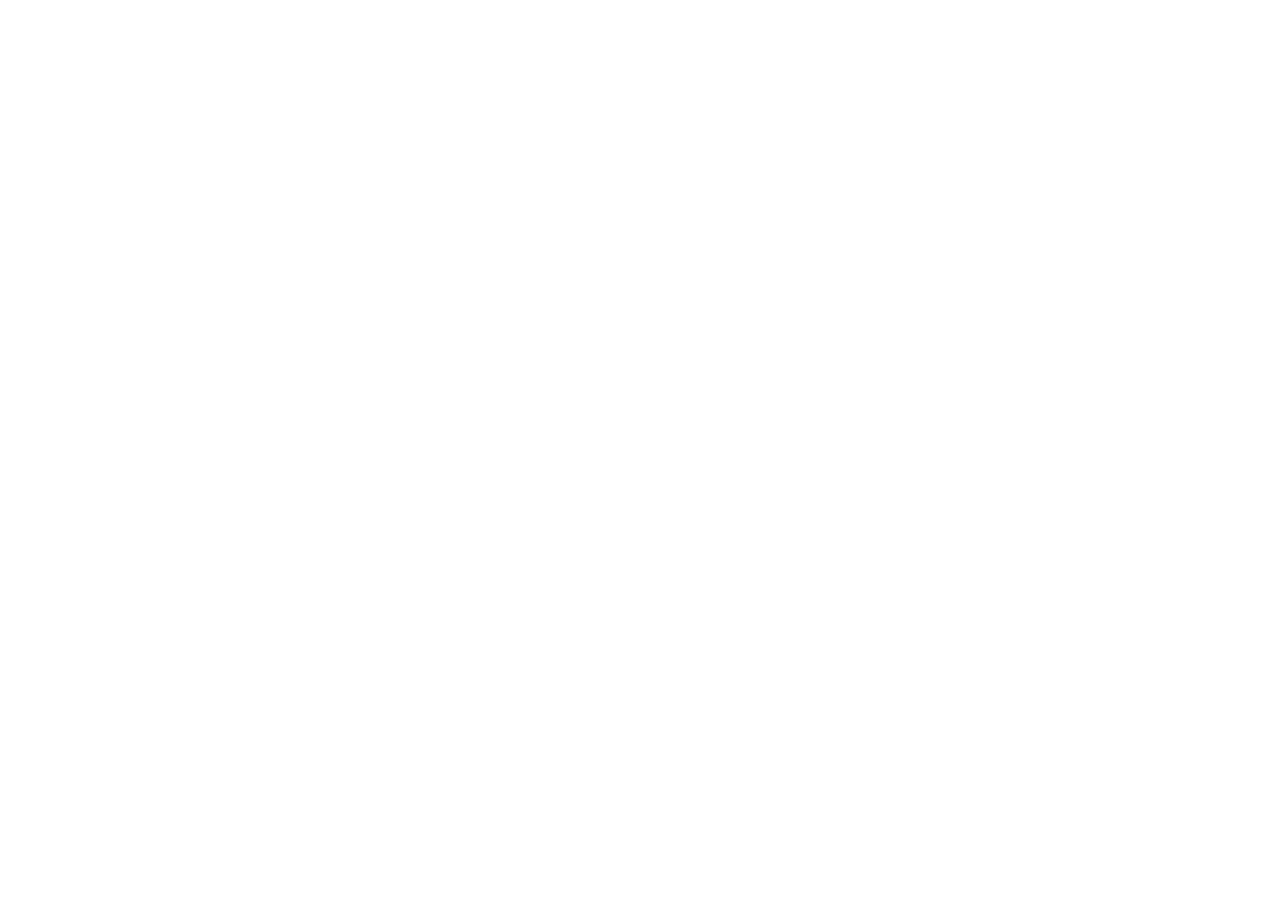
==== index.html @ 82374934 "Modification titre" ====
<!DOCTYPE html>
<html lang="fr">
  <head>
    <meta charset="utf-8">
    <meta http-equiv="X-UA-Compatible" content="IE=edge">
    <meta name="viewport" content="width=device-width, initial-scale=1">
    <!-- Ces 3 meta doivent etre laissées en premier -->
    <title>Oops</title>

    <!-- Bootstrap -->
    <link href="bootstrap/css/bootstrap.css" rel="stylesheet">
    <!-- Mon style -->
    <link href="style.css" rel="stylesheet">
    <link href='https://fonts.googleapis.com/css?family=Open+Sans:400,300,600,700,800' rel='stylesheet' type='text/css'>

    <!-- HTML5 shim and Respond.js for IE8 support of HTML5 elements and media queries -->
    <!-- WARNING: Respond.js doesn't work if you view the page via file:// -->
    <!--[if lt IE 9]>
      <script src="https://oss.maxcdn.com/html5shiv/3.7.2/html5shiv.min.js"></script>
      <script src="https://oss.maxcdn.com/respond/1.4.2/respond.min.js"></script>
    <![endif]-->
  </head>
  <body>
   
   
   
   
    <header>
      <div class="container">     

      </div>
    </header>
    
    
    
    
    
    <!-- jQuery (necessary for Bootstrap's JavaScript plugins) -->
    <script src="https://ajax.googleapis.com/ajax/libs/jquery/1.11.3/jquery.min.js"></script>
    <!-- Include all compiled plugins (below), or include individual files as needed -->
    <script src="bootstrap/js/bootstrap.min.js"></script>
  </body>
</html>
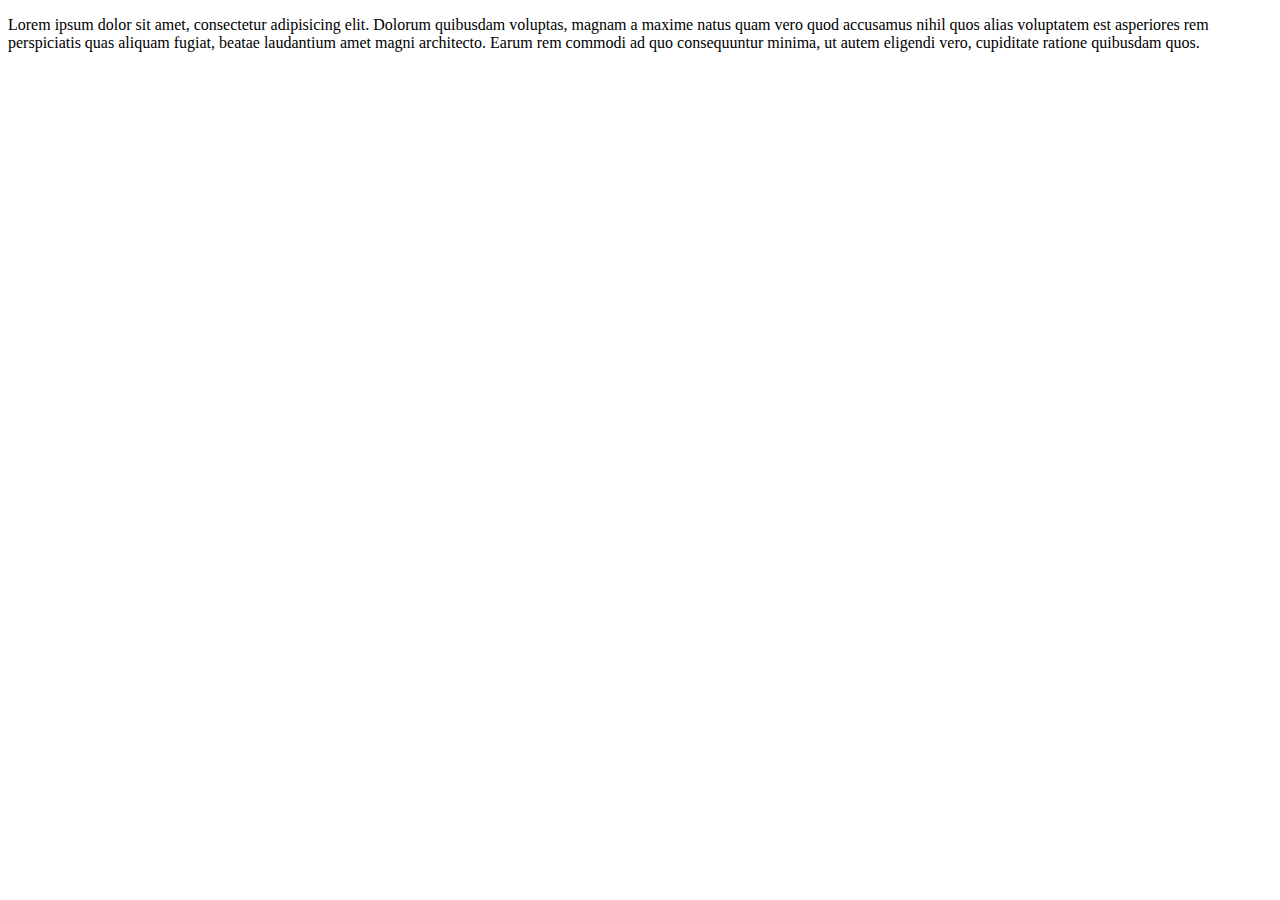
==== commit fdb29c78: "ajout lorem" ====
--- a/index.html
+++ b/index.html
@@ -23,7 +23,7 @@
   <body>
    
    
-   
+   <p>Lorem ipsum dolor sit amet, consectetur adipisicing elit. Dolorum quibusdam voluptas, magnam a maxime natus quam vero quod accusamus nihil quos alias voluptatem est asperiores rem perspiciatis quas aliquam fugiat, beatae laudantium amet magni architecto. Earum rem commodi ad quo consequuntur minima, ut autem eligendi vero, cupiditate ratione quibusdam quos.</p>
    
     <header>
       <div class="container">     
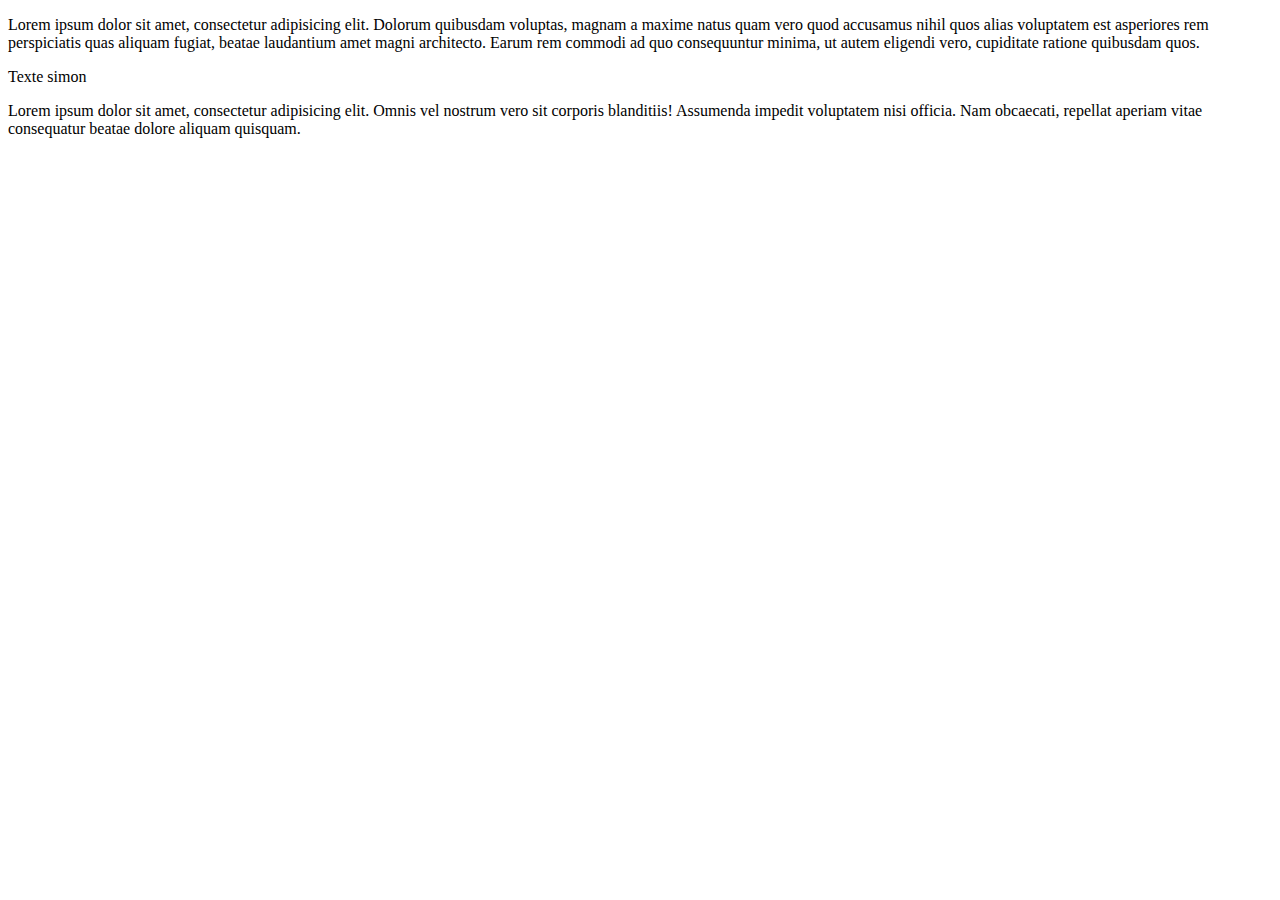
==== commit 7240a1b5: "Test ajout" ====
--- a/index.html
+++ b/index.html
@@ -24,6 +24,9 @@
    
    
    <p>Lorem ipsum dolor sit amet, consectetur adipisicing elit. Dolorum quibusdam voluptas, magnam a maxime natus quam vero quod accusamus nihil quos alias voluptatem est asperiores rem perspiciatis quas aliquam fugiat, beatae laudantium amet magni architecto. Earum rem commodi ad quo consequuntur minima, ut autem eligendi vero, cupiditate ratione quibusdam quos.</p>
+   <p>Texte simon</p>
+   
+   <div class="fleur">Lorem ipsum dolor sit amet, consectetur adipisicing elit. Omnis vel nostrum vero sit corporis blanditiis! Assumenda impedit voluptatem nisi officia. Nam obcaecati, repellat aperiam vitae consequatur beatae dolore aliquam quisquam.</div>
    
     <header>
       <div class="container">     
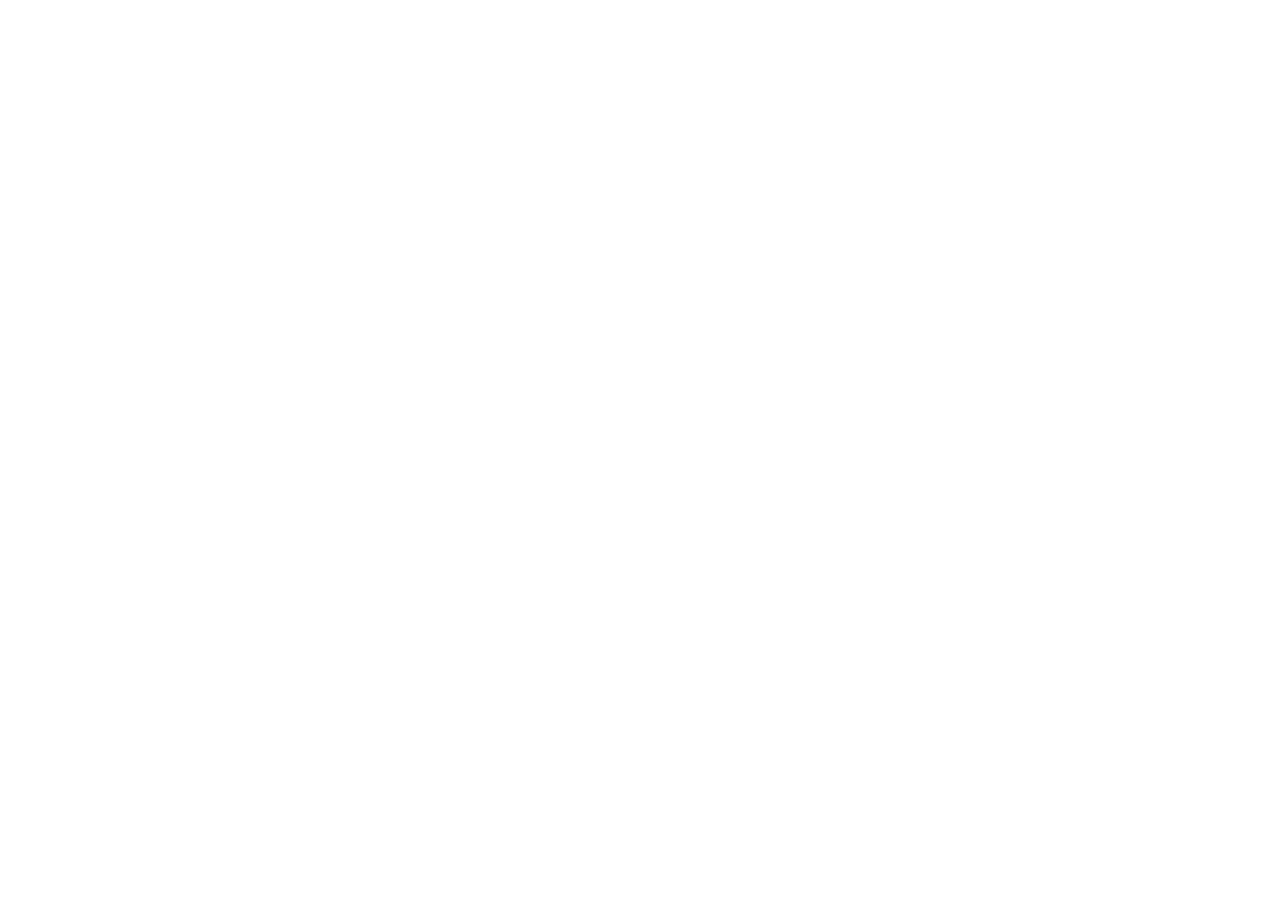
==== commit eee50481: "Ajout des fonts, et adaptation dans le code" ====
--- a/index.html
+++ b/index.html
@@ -11,7 +11,6 @@
     <link href="bootstrap/css/bootstrap.css" rel="stylesheet">
     <!-- Mon style -->
     <link href="style.css" rel="stylesheet">
-    <link href='https://fonts.googleapis.com/css?family=Open+Sans:400,300,600,700,800' rel='stylesheet' type='text/css'>
 
     <!-- HTML5 shim and Respond.js for IE8 support of HTML5 elements and media queries -->
     <!-- WARNING: Respond.js doesn't work if you view the page via file:// -->
@@ -22,15 +21,8 @@
   </head>
   <body>
    
-   
-   <p>Lorem ipsum dolor sit amet, consectetur adipisicing elit. Dolorum quibusdam voluptas, magnam a maxime natus quam vero quod accusamus nihil quos alias voluptatem est asperiores rem perspiciatis quas aliquam fugiat, beatae laudantium amet magni architecto. Earum rem commodi ad quo consequuntur minima, ut autem eligendi vero, cupiditate ratione quibusdam quos.</p>
-   <p>Texte simon</p>
-   
-   <div class="fleur">Lorem ipsum dolor sit amet, consectetur adipisicing elit. Omnis vel nostrum vero sit corporis blanditiis! Assumenda impedit voluptatem nisi officia. Nam obcaecati, repellat aperiam vitae consequatur beatae dolore aliquam quisquam.</div>
-   
     <header>
       <div class="container">     
-
       </div>
     </header>
     
--- a/style.css
+++ b/style.css
@@ -0,0 +1,21 @@
+@font-face {
+   font-family: 'OxfamRegular';
+   src: url('fonts/Oxfam_TSTARPRO-Regular.otf');
+   src: url('fonts/Oxfam_TSTARPRO-Regular.otf?#iefix') format('embedded-opentype'),
+        url('fonts/Oxfam_TSTARPRO-Regular.otf') format('otf'),
+}
+
+
+body {
+  background: #FFFFFF;
+  padding: 0px;
+  margin: 0px;
+  font-family: 'OxfamRegular', sans-serif;
+}
+
+a, a:link, a:hover, a:visited, a:active,
+button, button:link, button:hover, button:visited, button:active {
+  outline : none;
+  text-decoration: none;
+}
+
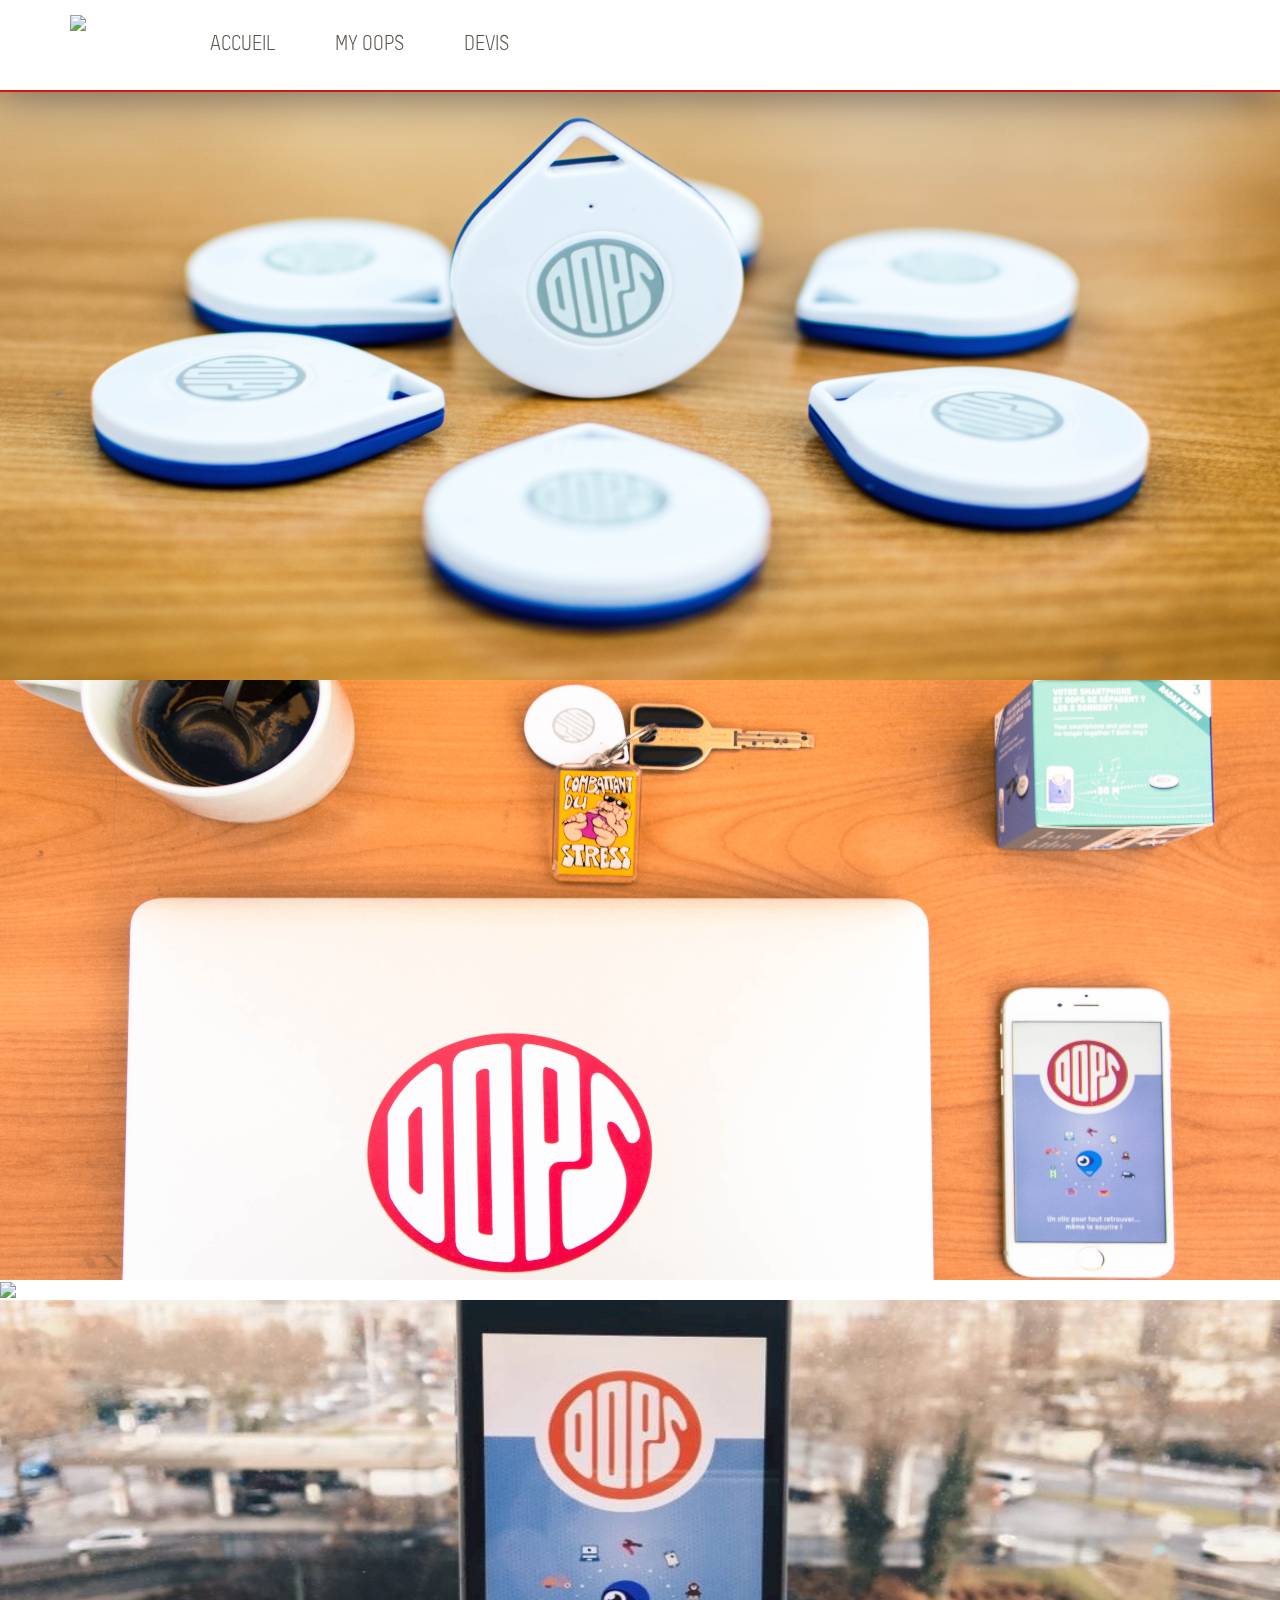
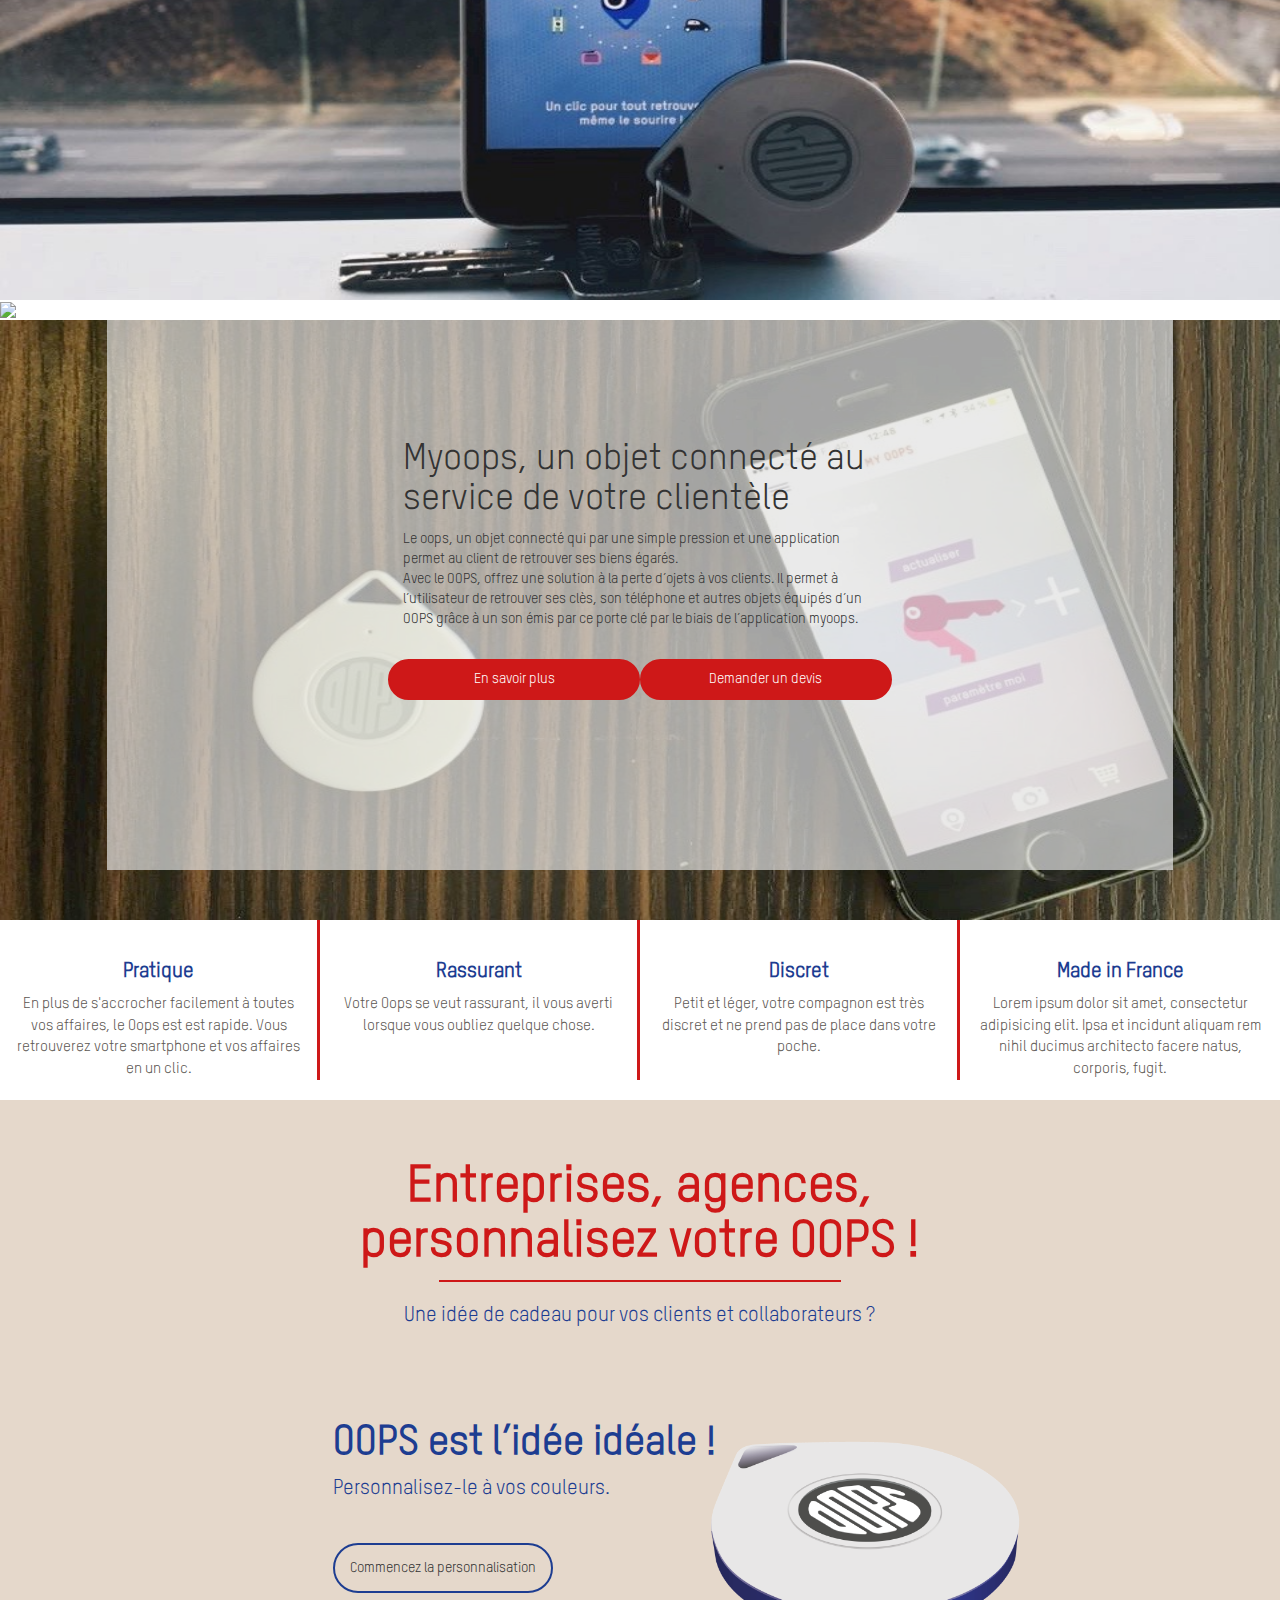
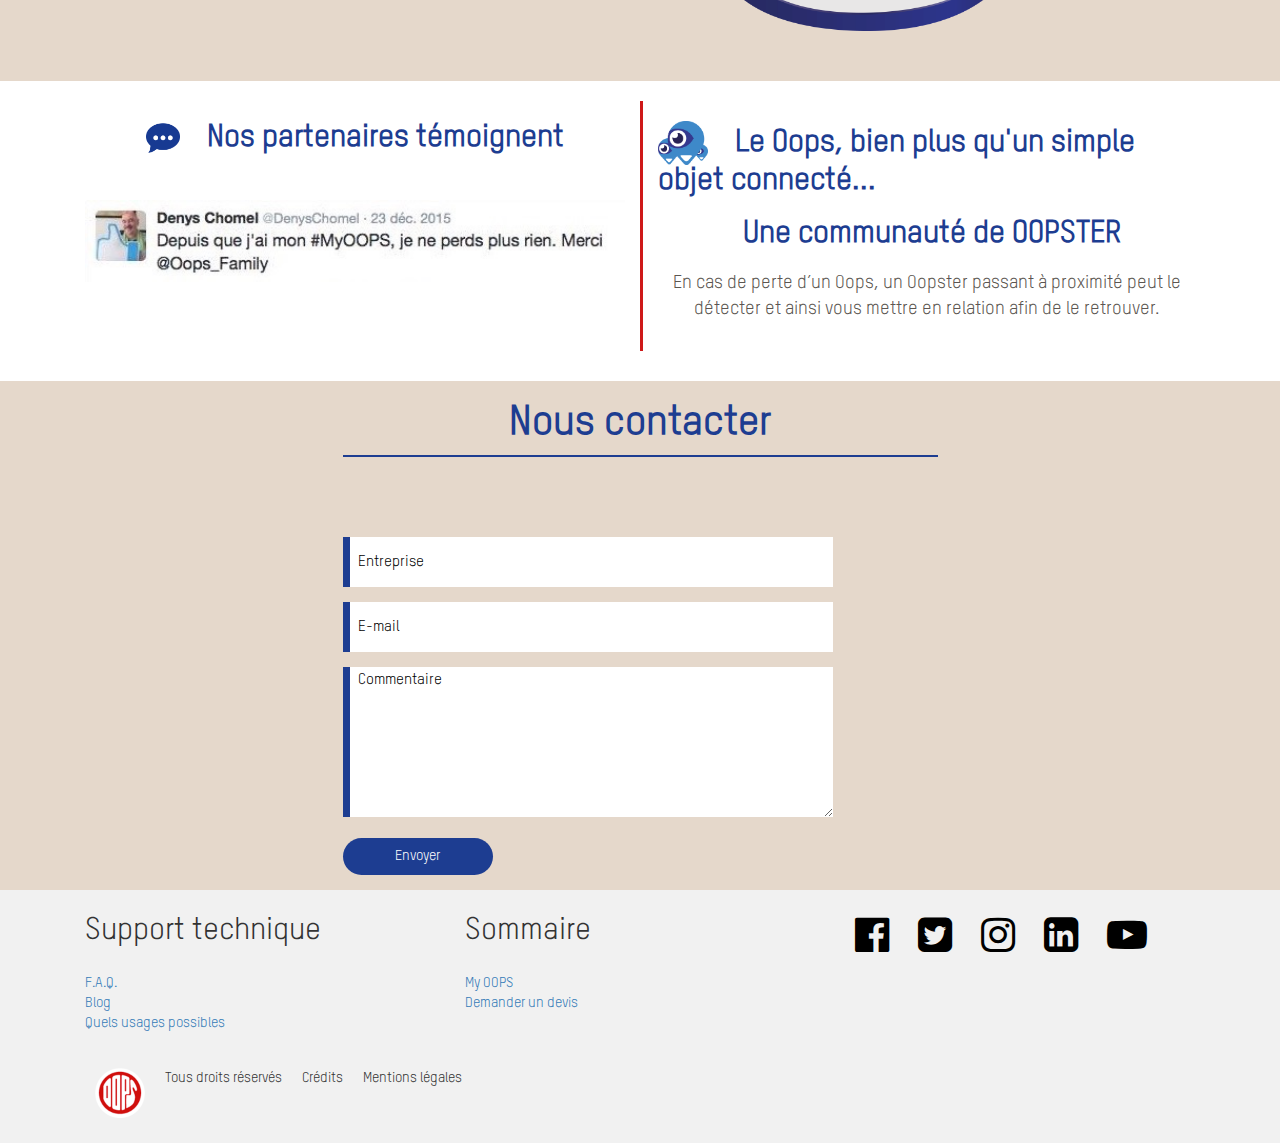
==== commit 7589e340: "Update V0.3" ====
--- a/index.html
+++ b/index.html
@@ -1,38 +1,274 @@
 <!DOCTYPE html>
-<html lang="fr">
-  <head>
-    <meta charset="utf-8">
-    <meta http-equiv="X-UA-Compatible" content="IE=edge">
-    <meta name="viewport" content="width=device-width, initial-scale=1">
-    <!-- Ces 3 meta doivent etre laissées en premier -->
-    <title>Oops</title>
-
-    <!-- Bootstrap -->
-    <link href="bootstrap/css/bootstrap.css" rel="stylesheet">
-    <!-- Mon style -->
-    <link href="style.css" rel="stylesheet">
-
-    <!-- HTML5 shim and Respond.js for IE8 support of HTML5 elements and media queries -->
-    <!-- WARNING: Respond.js doesn't work if you view the page via file:// -->
-    <!--[if lt IE 9]>
-      <script src="https://oss.maxcdn.com/html5shiv/3.7.2/html5shiv.min.js"></script>
-      <script src="https://oss.maxcdn.com/respond/1.4.2/respond.min.js"></script>
-    <![endif]-->
-  </head>
-  <body>
-   
+<html lang="en">
+
+<head>
+    <meta charset="UTF-8">
+    <title>Notre page avec Slider</title>
+    <link rel="stylesheet" href="styles/reset.css">
+    <link rel="stylesheet" href="https://maxcdn.bootstrapcdn.com/font-awesome/4.4.0/css/font-awesome.min.css">
+    <link rel="stylesheet" href="bootstrap/css/bootstrap.min.css">
+    <link rel="stylesheet" type="text/css" href="slick/slick.css" />
+    <link rel="stylesheet" type="text/css" href="slick/slick-theme.css" />
+    <link rel="stylesheet" href="styles/style.css">
+</head>
+
+<body>
+    <!----------------- TOPBAR ------------------------>
     <header>
-      <div class="container">     
-      </div>
+        <nav class="navbar navbar-inverse navbar-fixed-top" role="navigation">
+            <div class="container">
+                <!-- Brand and toggle get grouped for better mobile display -->
+                <div class="navbar-header">
+                    <button type="button" class="navbar-toggle" data-toggle="collapse" data-target="#bs-example-navbar-collapse-1">
+                        <span class="sr-only">Toggle navigation</span>
+                        <span class="icon-bar"></span>
+                        <span class="icon-bar"></span>
+                        <span class="icon-bar"></span>
+                    </button>
+                    <a class="navbar-brand" href="index.html"><img src="images/Logo.png" alt="logo"></a>
+                </div>
+                <!-- Collect the nav links, forms, and other content for toggling -->
+                <div class="collapse navbar-collapse" id="bs-example-navbar-collapse-1">
+                    <ul class="nav navbar-nav">
+                        <li>
+                            <a href="index.html">Accueil</a>
+                        </li>
+                        <li>
+                            <a href="oops.html">My Oops</a>
+                        </li>
+                        <li>
+                            <a href="form.html">Devis</a>
+                        </li>
+                    </ul>
+                </div>
+                <!-- /.navbar-collapse -->
+            </div>
+            <!-- /.container -->
+        </nav>
     </header>
-    
-    
-    
-    
-    
-    <!-- jQuery (necessary for Bootstrap's JavaScript plugins) -->
-    <script src="https://ajax.googleapis.com/ajax/libs/jquery/1.11.3/jquery.min.js"></script>
-    <!-- Include all compiled plugins (below), or include individual files as needed -->
+    <!-- /Header -->
+
+    <!----------------- SLIDER ------------------------>
+    <div class="container-fluid">
+        <div class="row hidden-xs hidden-sm" id="hero">
+            <div class="monSlider col-lg-12 hidden-xs hiddenIphone">
+                <div><img class="respImg1" src="images/S5bis.jpg" alt="#"></div>
+                <div><img class="respImg2" src="images/S3bis.jpg" alt="#"></div>
+                <div><img class="respImg3" src="images/S2bis.jpg" alt="#"></div>
+                <div><img class="respImg4" src="images/S4bis.jpg" alt="#"></div>
+                <div><img class="respImg5" src="images/S1bis.jpg" alt="#"></div>
+                <div><img class="respImg6" src="images/S6bis.jpg" alt="#"></div>
+            </div>
+            <div id="test" class=" col-sm-push-1 col-sm-10 col-md-push-1 col-md-10 col-lg-push-1 col-lg-10">
+                <div id="bg">
+                    <div class="col-sm-12 col-lg-12">
+                        <h1 class="col-lg-offset-3 col-lg-6">Myoops, un objet connecté au service de votre clientèle</h1>
+                        <p class="col-lg-offset-3 col-lg-6">Le oops, un objet connecté qui par une simple pression et une application permet au client de retrouver ses biens égarés.
+                            <br/>Avec le OOPS, offrez une solution à la perte d’ojets à vos clients. Il permet à l’utilisateur de retrouver ses clès, son téléphone et autres objets équipés d’un OOPS grâce à un son émis par ce porte clé par le biais de l’application myoops.</p>
+                        <a href="oops.html">
+                            <button id="sliderButton" name="singlebutton" class="col-sm-push-2 col-sm-3 col-md-3 col-lg-offset-1 col-lg-3">En savoir plus </button>
+                        </a>
+                        <a href="form.html">
+                            <button id="sliderButton" name="singlebutton" class="col-sm-push-3 col-sm-3 col-lg-push-2 col-lg-3">Demander un devis</button>
+                        </a>
+                    </div>
+                    <!--<div class=" hidden-xs col-sm-5 col-lg-4">
+               <img src="images/La-puce-oops-e1447324720905.png" alt="" id="bgImg">
+           </div>-->
+                </div>
+            </div>
+        </div>
+        <div id="bg" class="visible-xs visible-sm hidden-md hidden-lg">
+            <div class="col-sm-12 col-lg-8">
+                <h1 class="col-lg-12">Myoops, un objet connecté au service de votre clientèle</h1>
+                <p class="col-lg-12">Le oops, un objet connecté qui par une simple pression et une application permet au client de retrouver ses biens égarés.
+                    <br/>Avec le OOPS, offrez une solution à la perte d’ojets à vos clients. Il permet à l’utilisateur de retrouver ses clès, son téléphone et autres objets équipés d’un OOPS grâce à un son émis par ce porte clé par le biais de l’application myoops.</p>
+                <a href="oops.html">
+                    <button id="sliderButton" name="singlebutton" class="col-sm-push-2 col-sm-3 col-md-3 col-lg-push-1 col-lg-3">En savoir plus </button>
+                </a>
+                <a href="form">
+                    <button id="sliderButton" name="singlebutton" class="col-sm-push-3 col-sm-3 col-lg-push-2 col-lg-3">Demander un devis</button>
+                </a>
+            </div>
+            <!--<div class=" col-sm-5 col-lg-4">
+               <img src="images/La-puce-oops-e1447324720905.png" alt="" id="bgImg">
+           </div>-->
+        </div>
+    </div>
+    <div class="clear"></div>
+    <!----------------- ARGUMENTS ------------------------>
+    <div class="container-fluid">
+        <div class="row">
+            <div class="arguments-list">
+                <div class="col-xs-12 col-sm-6 col-md-3 col-lg-3  arguments">
+                    <img src="images/pratique.png" alt="">
+                    <h2>Pratique</h2>
+                    <p>En plus de s'accrocher facilement à toutes vos affaires, le Oops est est rapide. Vous retrouverez votre smartphone et vos affaires en un clic.</p>
+                </div>
+                <div class="col-xs-12 col-sm-6 col-md-3 col-lg-3  arguments">
+                    <img src="images/rassurant.png" alt="">
+                    <h2>Rassurant</h2>
+                    <p>Votre Oops se veut rassurant, il vous averti lorsque vous oubliez quelque chose.</p>
+                </div>
+                <div class="col-xs-12 col-sm-6 col-md-3 col-lg-3   arguments">
+                    <img src="images/picto_4.png" alt="">
+                    <h2>Discret</h2>
+                    <p>Petit et léger, votre compagnon est très discret et ne prend pas de place dans votre poche.</p>
+                </div>
+                <div class="col-xs-12 col-sm-6 col-md-3 col-lg-3  arguments">
+                    <img src="images/france.png" alt="">
+                    <h2>Made in France</h2>
+                    <p>Lorem ipsum dolor sit amet, consectetur adipisicing elit. Ipsa et incidunt aliquam rem nihil ducimus architecto facere natus, corporis, fugit.</p>
+                </div>
+            </div>
+        </div>
+    </div>
+
+    <div class="clear"></div>
+    <!----------------- PERSONNALISEZ ------------------------>
+    <div class="container-fluid">
+        <div class="row">
+            <div class="personnalisezBg col-xs-12 col-md-12 col-lg-12">
+            <div class="persoTitle col-md-push-2 col-md-8 col-lg-8">
+                <div class="personnalisezTitle  col-lg-12">
+                    <h3>Entreprises, agences, personnalisez votre OOPS !</h3>
+                </div>
+
+                <div class="trait col-lg-offset-3 col-lg-6"></div>
+
+                <div class="personnalisezSousTitre col-lg-12">Une idée de cadeau pour vos clients et collaborateurs ?</div>
+                </div>
+                <div class="col-xs-12 col-md-12 col-lg-12">
+                <div class="personnalisez col-md-6 col-lg-push-2 col-lg-6">
+                    <h2>OOPS est l’idée idéale !</h2>
+                    <p>Personnalisez-le à vos couleurs.</p>
+                    <input type='submit' value='Commencez la personnalisation' />
+                </div>
+                <div class="logoOops col-md-6 col-lg-4">
+                </div>
+                </div>
+            </div>
+        </div>
+    </div>
+
+
+    <!----------------- AVIS ------------------------>
+<div class="container">
+        <section class="row ">
+            <div class="avisCommunaute col-sm-12 col-md-12 col-lg-12">
+                <div class="avis col-md-12 col-lg-6">
+                    <h2> <img src="images/bulle2.png" alt="#"> Nos partenaires témoignent</h2>
+                    <img class="avisScreen" src="images/avis1.jpg" alt="">
+                </div>
+                <!----------------- COMMUNAUTÉ  ------------------------>
+                <div class="communaute col-sm-12 col-md-12 col-lg-6">
+                    <h2>  <img src="images/communaute.png" alt="#"> Le Oops, bien plus qu'un simple objet connecté...</h2>
+                    <h3>Une communauté de OOPSTER</h3>
+                    <p>En cas de perte d’un Oops, un Oopster passant à proximité peut le détecter et ainsi vous mettre en relation afin de le retrouver.
+                    </p>
+                </div>
+            </div>
+        </section>
+        </div>
+
+
+    <!----------------- CONTACT  ------------------------>
+    <div class="container-fluid">
+    <div class="row">
+        <div class="priseDeContact col-md-12 col-lg-12">
+            <div class="adresse col-lg-push-3 col-lg-6">
+                <h2>Nous contacter</h2>
+                <div class="trait2 col-lg-12"></div>
+            </div>
+
+            <form class="form-horizontal col-md-offset-2 col-md-10 col-lg-offset-3 col-lg-6" id="form">
+                    <fieldset>
+
+                        <!-- Text input-->
+                        <div class="form-group">
+                            <div class="col-md-10 col-lg-10">
+                                <input id="textinput" name="textinput" type="text" placeholder="Entreprise">
+                            </div>
+                        </div>
+
+                        <!-- Text input-->
+                        <div class="form-group">
+                            <div class="col-md-10 col-lg-10">
+                                <input id="textinput" name="textinput" type="text" placeholder="E-mail">
+                            </div>
+                        </div>
+                        <div class="form-group">
+                            <div class="col-md-10 col-lg-10">
+                                <textarea rows="5" id="comment" placeholder="Commentaire"></textarea>
+                            </div>
+                        </div>
+                        <!-- Button -->
+                        <div class="form-group">
+                            <div class="col-md-4 col-lg-8">
+                                <button class="singlebutton" name="singlebutton">Envoyer</button>
+                            </div>
+                        </div>
+                    </fieldset>
+                </form>
+            </div>
+        </div>
+</div>
+
+    <!-----------------Footer-------------------------->
+    <footer>
+        <div class="container">
+            <section class="row">
+                <div class="container">
+                    <div class="col-xs-6 col-md-4 col-lg-4" id="support">
+                        <h1>Support technique</h1>
+                        <ul>
+                            <li><a href="http://www.my-oops.com/#footer">F.A.Q.</a></li>
+                            <li><a href="http://www.my-oops.com/oops-blog/">Blog</a></li>
+                            <li><a href="oops.html">Quels usages possibles</a></li>
+                        </ul>
+                    </div>
+                    <div class="col-xs-6 col-md-4 col-lg-4" id="sommaire">
+                        <h1>Sommaire</h1>
+                        <ul>
+                            <li><a href="oops.html">My OOPS</a></li>
+                            <li><a href="form.html">Demander un devis</a></li>
+                        </ul>
+                    </div>
+                    <div class="col-xs-12 col-md-4 col-lg-4" id="socialfooter">
+                        <span>
+                    <a href="https://www.facebook.com/myoopsbyico/?fref=ts"><i class="fa fa-facebook-official"></i></a>
+                    <a href="https://twitter.com/OOPS_Family"><i class="fa fa-twitter-square"></i></a>
+                    <a href="https://www.instagram.com/oops_family/"><i class="fa fa-instagram"></i></a>
+                    <a href="https://www.linkedin.com/company/my-oops?trk=tyah&trkInfo=clickedVertical%3Acompany%2CentityType%3AentityHistoryName%2CclickedEntityId%3Acompany_4872905%2Cidx%3A0"><i class="fa fa-linkedin-square"></i></a>
+                    <a href="https://www.youtube.com/channel/UCn_Cdf9ccADZz56FVnX-cAg"><i class="fa fa-youtube-play"></i></a>
+                  </span>
+                    </div>
+                </div>
+            </section>
+            <section class="row">
+                <div class="container">
+                    <div class="col-lg-6" id="droits">
+                        <ul>
+                            <li><img src="images/logo_oops.png" alt="logo" id="imgLogo"></li>
+                            <li>Tous droits réservés</li>
+                            <li>Crédits</li>
+                            <li>Mentions légales</li>
+                        </ul>
+                    </div>
+                </div>
+            </section>
+        </div>
+    </footer>
+
+
+    <!----------------- SCRIPTS  ------------------------>
+
+    <script type="text/javascript" src="scripts/jquery-1.12.0.min.js"></script>
+    <script type="text/javascript" src="http://code.jquery.com/jquery-migrate-1.2.1.min.js"></script>
+    <script type="text/javascript" src="slick/slick.min.js"></script>
+    <script src="scripts/avis.js"></script>
     <script src="bootstrap/js/bootstrap.min.js"></script>
-  </body>
+    <script src="scripts/main.js"></script>
+</body>
+
 </html>--- a/styles/style.css
+++ b/styles/style.css
@@ -0,0 +1,854 @@
+@font-face {
+    font-family: 'oxfam_tstarpro-regular-webfont';
+    src: url('../fonts/Oxfam_TSTARPRO-Regular.otf');
+}
+
+body {
+    font-family: "oxfam_tstarpro-regular-webfont";
+    background-color: white;
+}
+
+.clear {
+    clear: both;
+}
+
+
+/*****************************************************************************************
+
+
+
+                                TOPBAR
+
+
+******************************************************************************************/
+
+.navbar-inverse .navbar-nav > li > a {
+    text-transform: uppercase;
+    margin: 20px 0;
+    font-size: 20px;
+    margin-left: 30px;
+    color: #5b5651;
+}
+
+.navbar-inverse .navbar-nav > li > a:hover,
+.navbar-inverse .navbar-nav > li > a:focus {
+    color: #E2E2E2;
+    background-color: transparent;
+}
+
+.navbar-header img {
+    width: 80px;
+    height: auto;
+}
+
+.navbar-inverse .navbar-toggle {
+    border-color: #ce1818;
+    background-color: #ce1818;
+}
+
+.navbar-inverse {
+    background-color: #fff;
+    border-bottom: 2px solid #ce1818;
+    -moz-box-shadow: 0px 0px 50px 0px #656565;
+    -webkit-box-shadow: 0px 0px 50px 0px #656565;
+    -o-box-shadow: 0px 0px 50px 0px #656565;
+    box-shadow: 0px 0px 50px 0px #656565;
+    filter: progid: DXImageTransform.Microsoft.Shadow(color=#656565, Direction=NaN, Strength=50);
+}
+
+
+/*****************************************************************************************
+
+
+
+                                INDEX
+
+
+******************************************************************************************/
+
+
+/*----------------- SLIDER ------------------------*/
+
+@media only screen and (max-width:850px) {
+    .hiddenIphone {
+        display: none;
+    }
+}
+
+.monSlider {
+    padding: 0;
+    z-index: -1;
+    margin-top: 80px;
+}
+
+.monSlider img {
+    height: 600px;
+    width: 100%;
+}
+
+.slick-prev:before,
+.slick-next:before {
+    display: none;
+}
+
+.slick-prev,
+.slick-next {
+    display: none;
+}
+
+#test {
+    height: 550px;
+    background-color: rgba(225, 225, 225, 0.7);
+    position: absolute;
+    bottom: 50px;
+}
+
+#hero {
+    position: relative;
+}
+
+#bg {
+    margin-top: 100px;
+    ;
+}
+
+#hero p {
+    margin-bottom: 30px;
+}
+
+#sliderButton {
+    text-align: center;
+    background-color: #ce1818;
+    color: #ffffff;
+    border: 2px solid #ce1818;
+    height: 55px;
+    line-height: 35px;
+    border-radius: 50px;
+    height: auto;
+    outline: none;
+}
+
+#sliderButton:hover {
+    background-color: #fff;
+    color: #ce1818;
+    border: 2px solid #ce1818;
+    -webkit-transition: background 0.3s ease;
+    -moz-transition: background 0.3s ease;
+    -ms-transition: background 0.3s ease;
+    -o-transition: background 0.3s ease;
+    transition: background 0.3s ease;
+}
+
+#bgImg {
+    width: 100%;
+    height: auto;
+    z-index: 1400;
+}
+
+
+
+
+/*----------------- ARGUMENTS ------------------------*/
+
+.arguments img{
+  width:30px;
+  margin-top:10px;
+}
+
+.arguments h2{
+  font-size: 20px;
+  color: #1d3d91;
+  font-weight: bold;
+}
+
+.arguments {
+  text-align: center;
+  border-right: 3px solid #ce1818;
+  height:160px;
+  font-size: 15px;
+  color:#5b5651;
+  margin-bottom: 20px;
+}
+
+.arguments-list div:last-of-type{
+  border-right: none;
+}
+
+@media screen and (min-width:767px) and (max-width:991px) {
+
+  .arguments{
+    border-bottom: 3px solid #ce1818;
+    margin-bottom: 0px;
+  }
+  
+  .arguments-list div:nth-child(2){
+  border-right: none;
+}
+  
+  .arguments-list div:nth-child(3){
+  border-bottom: none; 
+}
+  
+  .arguments-list div:nth-child(4){
+  border-bottom: none;
+}
+  
+  .arguments img:nth-child(3){
+    padding-top:4px;
+  }
+  
+  .arguments img:nth-child(4){
+    padding-top:4px;
+  }
+
+}
+
+@media screen and (min-width:480px) and (max-width:767px) {
+  .arguments{
+    border-right:none;
+    border-bottom: 3px solid #ce1818; 
+  }
+  
+  .arguments-list div:last-of-type{
+  border-bottom: none;
+}
+  
+  
+ 
+}
+
+/*----------------- PERSONNALISEZ ------------------------*/
+
+.clear {
+  clear: both;
+}
+
+.personnalisezBg{
+  background-color:#e5d8cb;
+  margin-bottom: 20px;
+}
+
+.personnalisezTitle{
+  padding-top:40px;
+}
+
+.personnalisezTitle h3{
+  color: #ce1818;
+  font-size: 50px;
+  font-weight: bolder;
+  text-align: center;
+}
+
+.trait{
+  height: 2px;
+  background-color: #ce1818;
+  margin-bottom: 20px;
+}
+
+.personnalisezSousTitre{
+  text-align: center;
+  font-size: 20px;
+  color: #1d3d91;
+}
+
+.personnalisez h2{
+  font-weight: bolder;
+  color: #1d3d91;
+  font-size: 40px;
+  margin-top:90px;
+  margin-left:85px;
+}
+
+.personnalisez p{
+  font-size: 20px;
+  color: #1d3d91;
+  margin-left:85px;
+}
+
+.logoOops img{
+  width: 240px;
+  margin-top: 90px;
+  margin-left:50px;
+}
+
+.personnalisez input[type=submit]{
+  height: 50px;
+  width:220px;
+  border:2px solid #1d3d91;
+  background-color:#e5d8cb;
+  margin-left:85px;
+  text-align:center;
+  border-radius: 40px 40px 40px 40px;
+  margin-top:30px;
+  transition: all 0.5s linear;
+  
+}
+
+.personnalisez input[type=submit]:hover{
+  height: 50px;
+  width:220px;
+  border:2px solid #1d3d91;
+  background-color: #1d3d91;
+  margin-left:85px;
+  text-align:center;
+  color:white;
+  font-weight:border;
+  border-radius: 40px 40px 40px 40px;
+  margin-top:30px;
+  transition: all 0.5s linear;
+}
+
+.logoOops{
+  background-image: url(../images/lapuce.png);
+  background-size: 450px;
+  background-repeat: no-repeat;
+  height:350px;
+  background-position:left;
+  background-position-y:0px; 
+  animation-name: grossissement;
+  animation-duration:1s;
+  animation-iteration-count: infinite;  
+}
+
+@keyframes grossissement{
+  0% {
+     background-size: 450px;
+  }
+  50% {
+    background-size: 420px;
+  }
+  100% {
+     background-size: 450px;
+  }
+}
+
+.logoOops:hover {
+  background-image: url(../images/Puce+bulle.png);
+  background-size: 450px;
+  background-position:left;
+  background-position-y:0px;
+  animation-name: truh;
+  
+}
+
+/*----------------- AVIS ------------------------*/
+
+.avis h2{
+  font-size: 30px;
+  color: #1d3d91;
+  font-weight: bolder;
+  text-align: center;
+  margin-bottom: 10px;
+}
+
+.avis h2 img{
+  width:10%;
+  padding-right: 20px;
+}
+
+.avisScreen{
+  margin-top:35px;
+  width:100%;
+}
+
+/*----------------- COMMUNAUTÉ ------------------------*/
+
+.communaute{
+  border-left: 3px solid #ce1818;
+  height:250px;
+
+}
+.communaute p{
+  text-align: center;
+  font-size: 18px;
+  color:#5b5651;
+  margin-top:20px;
+}
+
+.communaute h2 {
+  font-size: 30px;
+  color: #1d3d91;
+  font-weight: bolder;
+}
+
+.communaute h3 {
+  font-size: 30px;
+  color: #1d3d91;
+  font-weight: bolder;
+  margin-left:85px;
+}
+
+.communaute h2 img{
+  width:70px;
+  padding-right: 20px;
+}
+
+.avisCommunaute{
+  background-color:#fff;
+  margin-bottom: 30px;
+}
+
+
+/*----------------- CONTACT ------------------------*/
+
+.priseDeContact{
+  background-color:#e5d8cb;
+}
+
+.priseDeContact h2{
+  font-weight: bolder;
+  color: #1d3d91;
+  font-size: 40px;
+  text-align: center;
+}
+
+.trait2{
+  height: 2px;
+  background-color: #1d3d91;
+  margin-bottom: 80px;
+}
+
+#formName {
+    text-align: center;
+    background-color: #1d3d91;
+    height: 45px;
+    line-height: 45px;
+    margin-bottom: 30px;
+}
+
+#form input {
+    width: 100%;
+    height: 50px;
+    padding-left: 8px;
+    border: none;
+    border-left: 7px solid #1d3d91;
+    background-color: #fff;
+    color: #000;
+    font-size: 15px;
+    outline: none;
+}
+
+#form input::-webkit-input-placeholder {
+    color: #000;
+    font-size: 15px;
+}
+
+#form input:-moz-placeholder {
+    color: #000000;
+}
+
+#form textarea {
+    width: 100%;
+    height: 150px;
+    padding-left: 8px;
+    border: none;
+    background-color: #fff;
+    color: #000000;
+    border: none;
+    border-left: 7px solid #1d3d91;
+    font-size: 15px;
+    outline: none;
+}
+
+#form textarea::-webkit-input-placeholder {
+    color: #000000;
+    font-size: 15px;
+}
+
+#form textarea:-moz-placeholder {
+    color: #000000;
+}
+
+
+/*****************************************************************************************
+
+
+
+                                OOPS
+
+
+******************************************************************************************/
+/*********
+
+#section1
+
+*********/
+
+.espace{
+  margin-top: 12%;
+  text-align: center;
+}
+
+.espace h1{
+  margin-top: 10%;
+}
+
+#section1{
+  background: #e5d8cb;
+  margin-top: 6%;
+  padding-top: 5%;
+}
+
+#section1 img{
+  display: block;
+  margin: auto;
+  margin-top: 5%;
+  margin-bottom: 5%;
+  width: 25%;
+}
+
+#section1 #texte{
+  margin-top: 5%;
+  display: block;
+}
+
+#section1 h1{
+  color: white;
+  font-size: 34px;
+}
+
+#section1 #texte h1{
+  text-align: left;
+  margin-bottom: 5%;
+}
+
+#section1 p{
+  color: #005b7e;
+  margin-bottom: 20%;
+}
+
+/********
+
+/#section1
+
+#section2
+
+********/
+
+.blue{
+  width: 50%;
+  border-bottom: 2px solid #005b7e;
+  margin: auto;
+  margin-top: 4%;
+  margin-bottom: 1%;
+}
+
+#section2 .centre h2{
+  color: #005b7e;
+  text-align: center;
+  margin-bottom: 5%;
+  font-size: 30px;
+}
+
+#section2 .centre .bordure{
+  border-right: 1px solid #00aeed;
+  margin-bottom: 5%;
+  height: 30%;
+}
+
+#section2 .centre .bordure:last-of-type{
+  border:none;
+}
+
+#section2 .centre div h3{
+  color: #005b7e;
+  text-align: center;
+  margin-top: 0%;
+  margin-bottom: 5%;
+  font-size: 24px;
+}
+
+#section2 .centre div p{
+  text-align: justify;
+}
+
+#section2 article div img{
+  width: 40%;
+  margin-top: 25%;
+}
+/********
+
+Fiche technique
+
+********/
+
+#section2 .fiche{
+  margin-bottom: 5%;
+  background: #e5d8cb;
+}
+
+#section2 .fiche h2{
+  color: #005b7e;
+  text-align: left;
+  margin-top: 5%;
+  margin-bottom: 8%;
+  font-size: 30px;
+  margin-left: 5%;
+}
+
+#section2 .fiche div h3{
+  color: #005b7e;
+  text-align:left;
+  margin-left: 5%;
+  font-size: 24px;
+}
+
+#section2 .fiche div p{
+  font-size: 16px;
+  margin-bottom: 5%;
+  margin-left: 5%;
+}
+
+/********
+
+personnalisez votre OOPS
+
+********/
+.vide{
+  background: #FFFFFF;
+  margin-top: 10%;
+  height: 50px;
+  text-align: center;
+  padding-left: 0px;
+}
+
+.perso{
+  background: #9EA6D0;
+  margin-top: 10%;
+  height: 50px;
+  text-align: center;
+  padding-left: 0px;
+}
+
+h2{
+  font-size: 30px;
+  color: #005b7e;
+}
+
+.perso:hover{
+  background: #FFFFFF;
+  border: 1px solid #d9cdc1;
+}
+
+.perso a{
+  margin-right: 5%;
+  margin-top: 2%;
+  text-decoration: none;
+  text-align: center;
+  text-transform: uppercase;
+  color: #FFFFFF;
+  display: inline-block;
+  font-size: 85%;
+}
+
+.perso a:hover{
+  color: #d9cdc1;
+  display: inline-block;
+}
+
+/********
+
+rond
+
+********/
+
+.rond{
+  border-radius:50%;
+  border: 2px solid #FFFFFF;
+  background: #9EA6D0;
+}
+
+.rond p{
+  text-transform: uppercase;
+  margin-top: 40%;
+  margin-left: 3%;
+  margin-right: 5%;
+  margin-bottom: 3%;
+  height: 8%;
+  text-align: center;
+  font-size: 80%;
+}
+
+#section2 article .rond img{
+  width: 20%;
+  margin-left: 45%;
+  margin-bottom: 5%;
+}
+
+.turquoise{
+  background: #4cc6f2;
+}
+
+.orange{
+  background: #f8b269;
+}
+
+.rose{
+  background: #f24f65;
+}
+
+.violet{
+  background: #4c709b;
+}
+
+/********
+
+Tableau
+
+********/
+
+table{
+  width :80%;
+  margin:0 auto;
+  border: 1px solid #c8c8c8;
+  margin-bottom: 5%;
+}
+
+thead th, tfoot th {
+  background:#5B5651;
+  color:#FFFFFF;
+}
+
+tbody th{
+  color:#ffb100;
+}
+
+th, td{
+  padding:5px 10px;
+  text-align: center;
+  border: 1px solid #c8c8c8;
+}
+
+/********
+
+/#section2
+
+footer
+
+********/
+
+/*****************************************************************************************
+
+
+
+                                FORMS
+
+
+******************************************************************************************/
+
+#formulaires {
+    padding: 150px 0 50px 0;
+    background-color: #e5d8cb;
+}
+
+#inscription {
+    font-size: 25px;
+    color: #ffffff;
+}
+
+#formName {
+    text-align: center;
+    background-color: #1d3d91;
+    height: 45px;
+    line-height: 45px;
+    margin-bottom: 30px;
+}
+
+
+.singlebutton {
+    text-align: center;
+    background-color: #1d3d91;
+    color: #ffffff;
+    width: 150px;
+    border: none;
+    height: 35px;
+    line-height: 35px;
+    border-radius: 50px;
+    height: auto;
+    outline: none;
+}
+
+.singlebutton:hover {
+    background-color: #fff;
+    color: #1d3d91;
+    border: 1px solid #1d3d91;
+    -webkit-transition: background 0.3s ease;
+    -moz-transition: background 0.3s ease;
+    -ms-transition: background 0.3s ease;
+    -o-transition: background 0.3s ease;
+    transition: background 0.3s ease;
+}
+
+.singlebutton a:hover {
+    color: #34495e;
+    text-decoration: none;
+    font-family: "helvetica";
+    -webkit-transition: color 0.3s ease;
+    -moz-transition: color 0.3s ease;
+    -ms-transition: color 0.3s ease;
+    -o-transition: color 0.3s ease;
+    transition: color 0.3s ease;
+}
+
+#clientForm {
+    text-align: center;
+    font-size: 20px;
+    color: #1d3d91;
+    margin-bottom: 30px;
+    padding-bottom: 5px;
+    border-bottom: 3px solid #1d3d91;
+}
+
+#imgAdopte {
+    padding-top: 70px;
+    border-top: 2px solid #1d3d91;
+    width: 100%;
+    height: auto;
+}
+
+
+/*****************************************************************************************
+
+
+
+                                FOOTER
+
+
+******************************************************************************************/
+
+footer {
+    background-color: #F1F1F1;
+}
+
+#socialfooter {
+    margin-top: 20px;
+}
+
+footer div span {
+    font-size: 40px;
+}
+
+footer h1 {
+    font-size: 30px;
+    margin: 25px 0;
+}
+
+i {
+    color: #000000;
+    padding: 0 10px;
+}
+
+#droits {
+    margin: 25px 0;
+}
+
+#imgLogo {
+    width: 50px;
+    height: auto;
+}
+
+#droits ul li {
+    display: block;
+    float: left;
+    padding: 0 10px;
+}